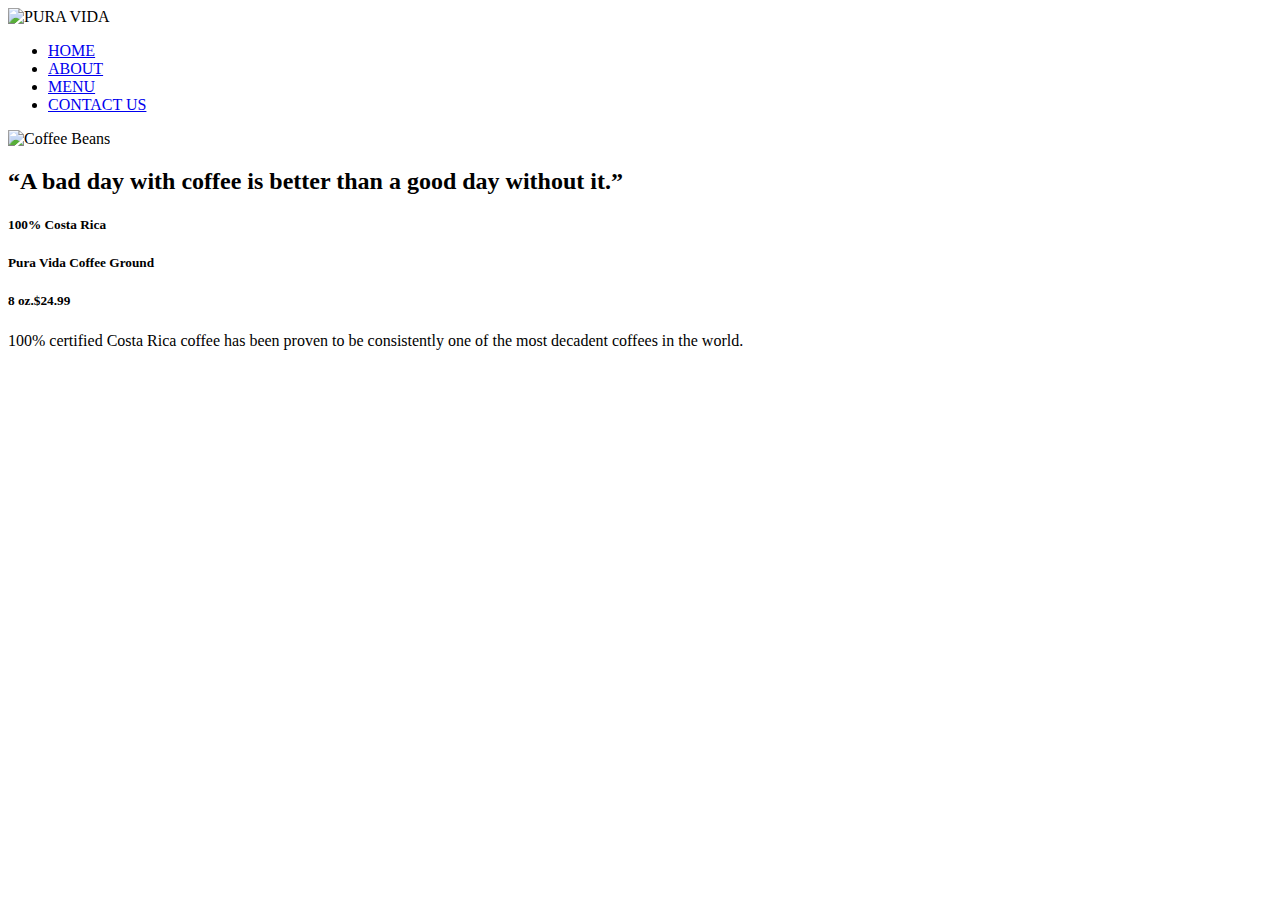
==== index.html @ feb2d576 "Images and Header" ====
<!DOCTYPE html>

<html lang="en">


  <head>

    <meta charset="utf-8">
    <title>Pura Vida Cafe</title>

    <link rel="stylesheet" href="main.css"/>

    <img src="puravidalogo-black.png" alt="PURA VIDA"/>

  </head>


  <body>
    <header>
      <nav>
        <ul>
          <li><a href="index.html">HOME</a></li>
          <li><a href="about.html">ABOUT</a></li>
          <li><a href="menu.html">MENU</a></li>
          <li><a href="contactus.html">CONTACT US</a></li>
        </ul>
      </nav>
    </header>

    <main>
      <section>
        <img src="coffeebeans.png" alt="Coffee Beans"/>
      </section>

      <h2>“A bad day with coffee is better than a good day without it.”</h2>

      <h5>100% Costa Rica</h5>
      <h5>Pura Vida Coffee Ground</h5>
      <h5>8 oz.$24.99</h5>

      <p>100% certified Costa Rica coffee has been proven to be consistently one of the most decadent coffees in the world.</p>

    </main>
  </body>
</html>
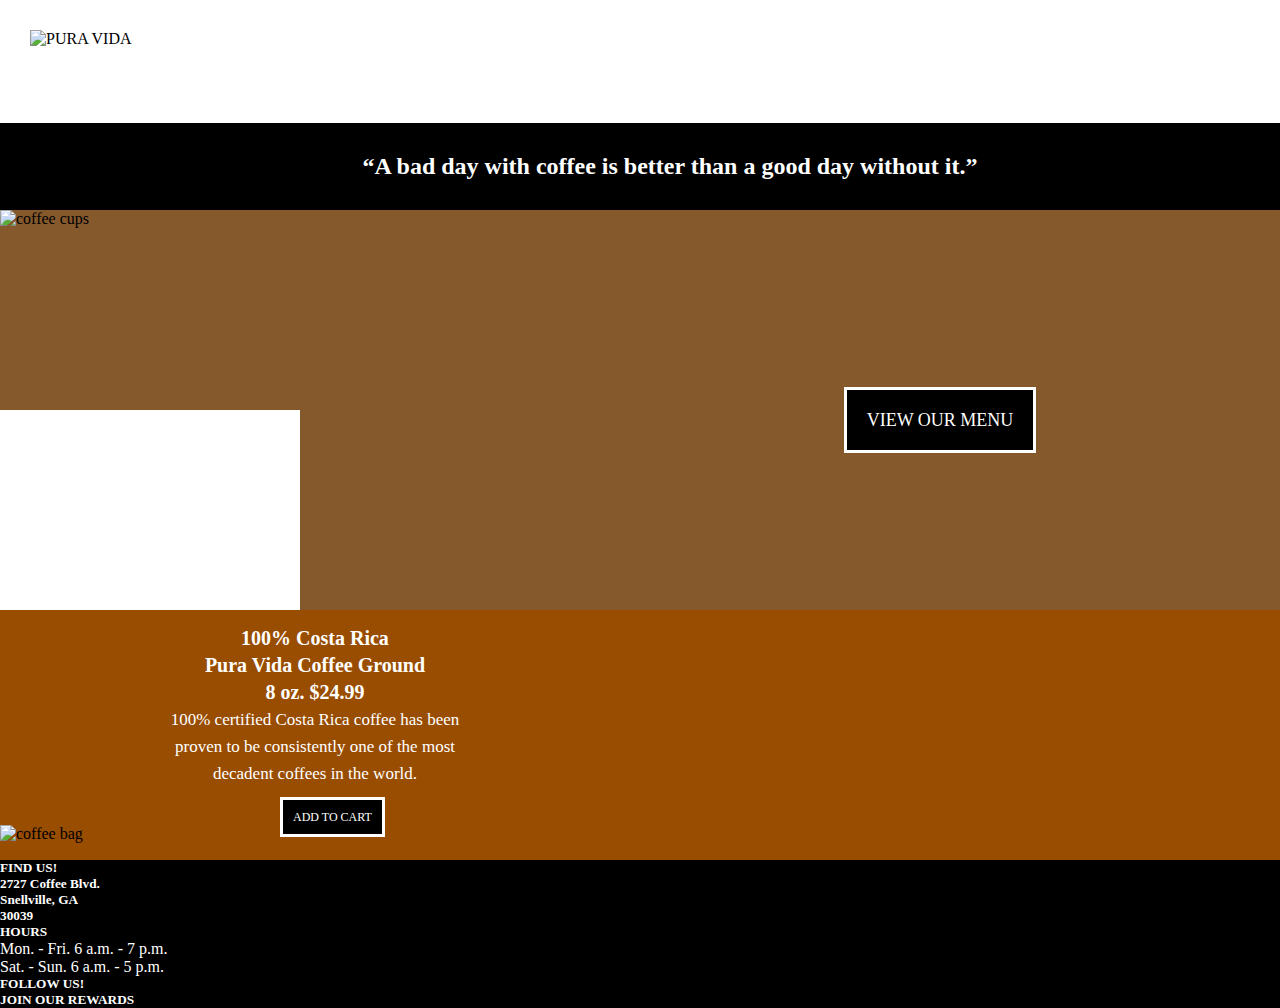
==== commit 702de2b1: "Header, body, images" ====
--- a/index.html
+++ b/index.html
@@ -1,8 +1,6 @@
 <!DOCTYPE html>
 
 <html lang="en">
-
-
   <head>
 
     <meta charset="utf-8">
@@ -10,35 +8,85 @@
 
     <link rel="stylesheet" href="main.css"/>
 
-    <img src="puravidalogo-black.png" alt="PURA VIDA"/>
-
   </head>
 
 
   <body>
     <header>
       <nav>
-        <ul>
-          <li><a href="index.html">HOME</a></li>
-          <li><a href="about.html">ABOUT</a></li>
-          <li><a href="menu.html">MENU</a></li>
-          <li><a href="contactus.html">CONTACT US</a></li>
-        </ul>
-      </nav>
+        <div class="logo">
+            <img src="images/puravidalogo-white.png" alt="PURA VIDA" width="150" height="50"/>
+        </div>
+        <div class="container">
+            <ul>
+              <li><a href="index.html">HOME</a></li>
+              <li><a href="about.html">ABOUT</a></li>
+              <li><a href="menu.html">MENU</a></li>
+              <li><a href="contactus.html">CONTACT US</a></li>
+            </ul>
+        </div>
     </header>
 
     <main>
-      <section>
-        <img src="coffeebeans.png" alt="Coffee Beans"/>
-      </section>
 
-      <h2>“A bad day with coffee is better than a good day without it.”</h2>
+      <div class="quote">
+        <h2>“A bad day with coffee is better than a good day without it.”</h2>
+      </div>
 
-      <h5>100% Costa Rica</h5>
-      <h5>Pura Vida Coffee Ground</h5>
-      <h5>8 oz.$24.99</h5>
+      <div class="split left">
+        <div class="centered">
+          <img src="images/home-coffeecups.jpg" alt="coffee cups" width="600" height="400" >
+        </div>
+      </div>
 
-      <p>100% certified Costa Rica coffee has been proven to be consistently one of the most decadent coffees in the world.</p>
+      <div class="split right">
+        <div class="centered">
+          <a class="button" href="menu.html">VIEW OUR MENU</a>
+        </div>
+      </div>
+
+
+      <div class="shop-now">
+        <div class="word-container">
+          <div class="h-tag">
+            <h4>100% Costa Rica</h4>
+            <h4>Pura Vida Coffee Ground</h4>
+            <h4>8 oz. $24.99</h4>
+          </div>
+
+          <div class="coffee-desc">
+            <p>100% certified Costa Rica coffee has been proven to be consistently one of the most decadent coffees in the world.</p>
+          </div>
+        </div>
+
+          <div class="add-to-cart">
+            <a class="button-2" href="#">ADD TO CART</a>
+          </div>
+
+          <div class"coffee-image">
+            <img src="images/11147.png" alt="coffee bag" width="350" height="250" >
+          </div>
+      </div>
+
+      <div class="footer address">
+        <h5>FIND US!<h5>
+        <p>2727 Coffee Blvd.</p>
+        <p>Snellville, GA</p>
+        <p>30039</p>
+      </div>
+
+      <div class="footer hours">
+        <h5>HOURS</h5>
+        <p>Mon. - Fri. 6 a.m. - 7 p.m.</p>
+        <p>Sat. - Sun. 6 a.m. - 5 p.m.</p>
+
+      <div class="footer ss-icons">
+        <h5>FOLLOW US!</h5>
+      </div>
+
+      <div class="footer rewards">
+        <h5>JOIN OUR REWARDS</h5>
+      </div>
 
     </main>
   </body>
--- a/main.css
+++ b/main.css
@@ -0,0 +1,154 @@
+* {
+  margin: 0;
+  padding: 0;
+  border: 0;
+}
+
+.container {
+  text-align: center;
+}
+
+header {
+  width: 100%;
+  overflow: hidden;
+}
+
+header nav ul li {
+  display: inline-block;
+}
+
+header nav {
+  margin: 20px;
+  padding: 10px;
+}
+
+header nav a {
+  color: white;
+  font-size: 20px;
+  text-decoration: none;
+  margin: 50px;
+}
+
+header nav a:hover {
+  color: rgb(204, 102, 0);
+}
+
+.logo {
+  float: left;
+}
+
+body {
+  background-image:url('images/coffeebeans.jpg');
+  background-position: center;
+  background-repeat: no-repeat;
+  background-size: cover;
+}
+
+.quote {
+  width: 100%;
+  background-color: black;
+  margin-top: 40px;
+  padding: 30px;
+  color: white;
+  text-align: center;
+}
+
+.split {
+  background-color: rgb(134, 89, 45);
+  height:200px;
+  width: 100%;
+}
+
+.right {
+  display: flex;
+  justify-content: center;
+  border: none;
+  outline: 0;
+  margin-left: 300px;
+  text-align: center;
+}
+
+.button {
+  background-color: black;
+  color: white;
+  font-size: 18px;
+  text-decoration: none;
+  padding: 20px;
+  border: solid 3px white;
+}
+
+.button:hover {
+  color: rgb(153, 77, 0);
+}
+
+
+
+
+
+
+
+.shop-now {
+  background-color: rgb(153, 77, 0);
+  width: 100%;
+  height: 250px;
+}
+
+.word-container {
+  width: 25%;
+  margin-left: 155px;
+}
+
+.h-tag {
+  font-size: 20px;
+  color: white;
+  text-align: center;
+  padding-top: 15px;
+  line-height: 27px;
+}
+
+.coffee-desc {
+  font-size: 17px;
+  color: white;
+  text-align: center;
+  padding-top: 15px;
+  line-height: 27px;
+  margin-top: -15px;
+}
+
+.button-2 {
+  background-color: black;
+  color: white;
+  font-size: 12px;
+  text-decoration: none;
+  padding: 10px;
+  border: solid 3px white;
+}
+
+.button-2:hover {
+  color: rgb(153, 77, 0);
+}
+
+.add-to-cart {
+  margin-top: 20px;
+  margin-left: 280px;
+}
+
+.coffee-image {
+  margin-left: 500px;
+}
+
+
+
+
+
+
+
+
+
+.footer {
+  left: 0;
+  bottom: 0;
+  width: 100%;
+  color: white;
+  background-color: black;
+}
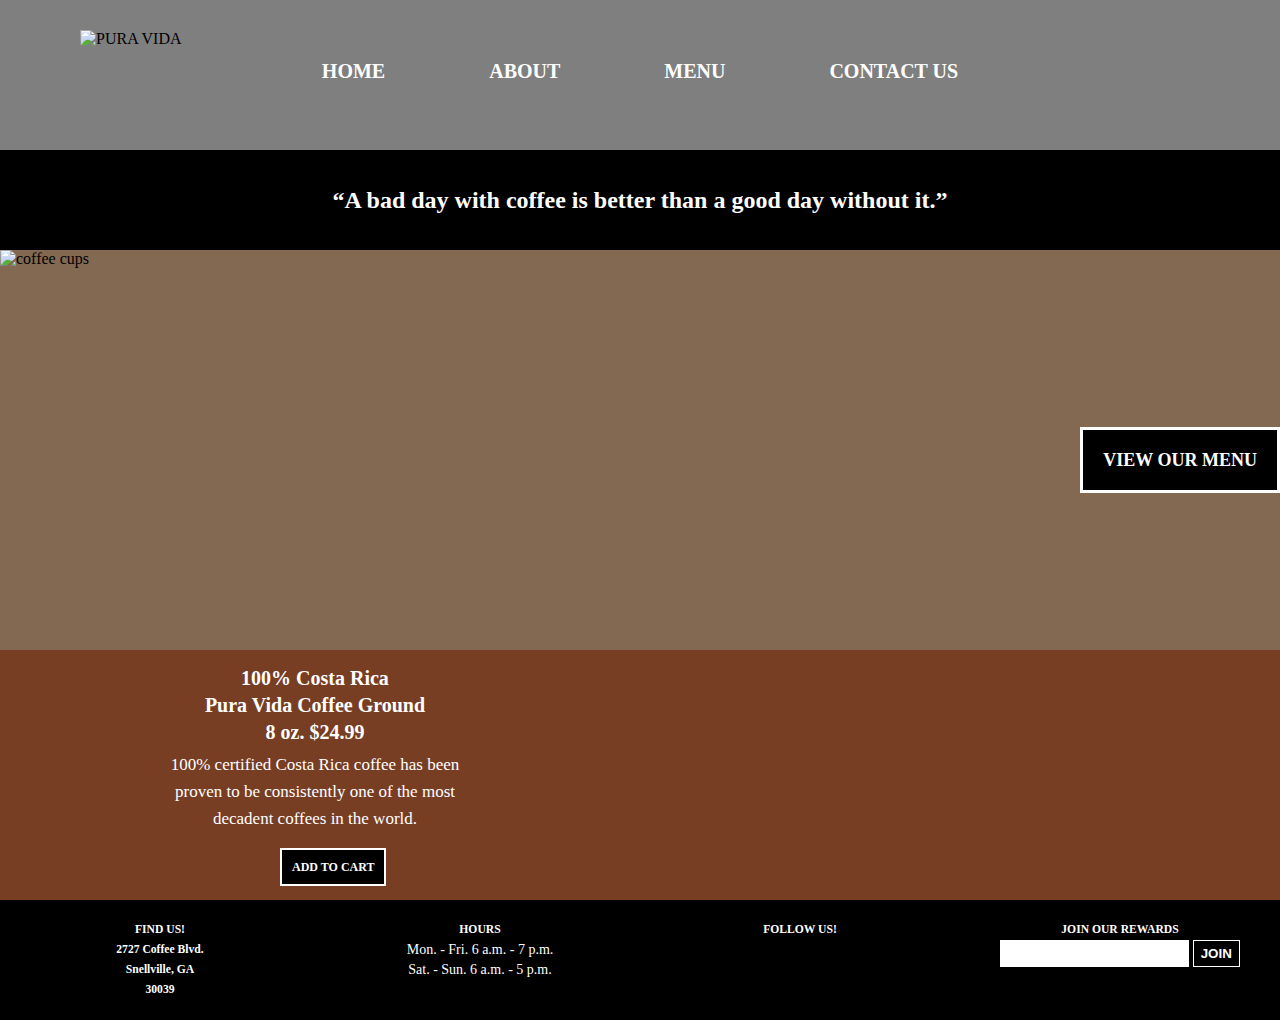
==== commit 45992789: "Home Page" ====
--- a/index.html
+++ b/index.html
@@ -6,26 +6,31 @@
     <meta charset="utf-8">
     <title>Pura Vida Cafe</title>
 
+    <link rel="stylesheet" href="https://pro.fontawesome.com/releases/v5.10.0/css/all.css" integrity="sha384-AYmEC3Yw5cVb3ZcuHtOA93w35dYTsvhLPVnYs9eStHfGJvOvKxVfELGroGkvsg+p" crossorigin="anonymous"/>
+
     <link rel="stylesheet" href="main.css"/>
 
   </head>
 
 
   <body>
-    <header>
-      <nav>
-        <div class="logo">
-            <img src="images/puravidalogo-white.png" alt="PURA VIDA" width="150" height="50"/>
-        </div>
-        <div class="container">
+    <section id=bck-image>
+      <header>
+        <nav>
+          <div class="logo">
+            <img src="images/puravidalogo-white.png" alt="PURA VIDA" width="200" height="90"/>
+          </div>
+          <div class="container">
             <ul>
               <li><a href="index.html">HOME</a></li>
               <li><a href="about.html">ABOUT</a></li>
               <li><a href="menu.html">MENU</a></li>
               <li><a href="contactus.html">CONTACT US</a></li>
             </ul>
-        </div>
-    </header>
+          </div>
+        </nav>
+      </header>
+    </section>
 
     <main>
 
@@ -62,32 +67,36 @@
           <div class="add-to-cart">
             <a class="button-2" href="#">ADD TO CART</a>
           </div>
+      </div>
+      </main>
 
-          <div class"coffee-image">
-            <img src="images/11147.png" alt="coffee bag" width="350" height="250" >
-          </div>
-      </div>
+      <section id="footer-container">
+        <div class="footer address">
+          <h5>FIND US!<h5>
+          <p>2727 Coffee Blvd.</p>
+          <p>Snellville, GA</p>
+          <p>30039</p>
+        </div>
 
-      <div class="footer address">
-        <h5>FIND US!<h5>
-        <p>2727 Coffee Blvd.</p>
-        <p>Snellville, GA</p>
-        <p>30039</p>
-      </div>
+        <div class="footer hours">
+          <h5>HOURS</h5>
+          <p>Mon. - Fri. 6 a.m. - 7 p.m.</p>
+          <p>Sat. - Sun. 6 a.m. - 5 p.m.</p>
+        </div>
 
-      <div class="footer hours">
-        <h5>HOURS</h5>
-        <p>Mon. - Fri. 6 a.m. - 7 p.m.</p>
-        <p>Sat. - Sun. 6 a.m. - 5 p.m.</p>
+        <div class="footer ss-icons">
+          <h5>FOLLOW US!</h5>
+          <i class="fab fa-twitter fa-2x"></i>
+          <i class="fab fa-instagram fa-2x"></i>
+          <i class="fab fa-facebook-f fa-2x"></i>
+        </div>
 
-      <div class="footer ss-icons">
-        <h5>FOLLOW US!</h5>
-      </div>
 
-      <div class="footer rewards">
-        <h5>JOIN OUR REWARDS</h5>
-      </div>
-
-    </main>
+        <div class="footer rewards">
+          <h5>JOIN OUR REWARDS</h5>
+          <input class="email-input" type="email" id="email"/>
+          <input class="submit-join" type="submit" value="JOIN"/>
+        </div>
+      </section>
   </body>
 </html>
--- a/main.css
+++ b/main.css
@@ -4,13 +4,20 @@
   border: 0;
 }
 
-.container {
-  text-align: center;
+#bck-image {
+  background-image:url('images/coffeebeans.jpg');
+  background-position: center;
+  background-repeat: no-repeat;
+  background-size: cover;
+  width: 100%;
+  margin: 0;
+  height: 150px;
 }
 
 header {
   width: 100%;
   overflow: hidden;
+  background: rgb(0, 0, 0, 0.5)
 }
 
 header nav ul li {
@@ -27,46 +34,58 @@
   font-size: 20px;
   text-decoration: none;
   margin: 50px;
+  font-weight: bold;
 }
 
 header nav a:hover {
-  color: rgb(204, 102, 0);
+  color: rgb(119, 62, 36);
 }
 
 .logo {
   float: left;
+  padding-left: 50px;
 }
 
-body {
-  background-image:url('images/coffeebeans.jpg');
-  background-position: center;
-  background-repeat: no-repeat;
-  background-size: cover;
+.container {
+  text-align: center;
+  padding-top: 30px;
+  height: 60px;
 }
+
+
+
+
+
+
 
 .quote {
   width: 100%;
   background-color: black;
-  margin-top: 40px;
-  padding: 30px;
+  height: 100px;
   color: white;
   text-align: center;
+  display: flex;
+  justify-content: center;
+  align-items: center;
 }
 
+
+
+
 .split {
-  background-color: rgb(134, 89, 45);
+  background-color: rgb(131, 105, 82);
   height:200px;
   width: 100%;
 }
 
 .right {
+  text-align: center;
   display: flex;
-  justify-content: center;
-  border: none;
-  outline: 0;
-  margin-left: 300px;
-  text-align: center;
+  justify-content: flex-end;
+  right: -20px;
 }
+
+
 
 .button {
   background-color: black;
@@ -75,10 +94,11 @@
   text-decoration: none;
   padding: 20px;
   border: solid 3px white;
+  font-weight: bold;
 }
 
 .button:hover {
-  color: rgb(153, 77, 0);
+  color: rgb(119, 62, 36);
 }
 
 
@@ -88,9 +108,13 @@
 
 
 .shop-now {
-  background-color: rgb(153, 77, 0);
+  background-color: rgb(119, 62, 36);
   width: 100%;
   height: 250px;
+  background-image:url('images/11147.png');
+  background-size: 25%;
+  background-repeat: no-repeat;
+  background-position: 77% 22%;
 }
 
 .word-container {
@@ -112,7 +136,7 @@
   text-align: center;
   padding-top: 15px;
   line-height: 27px;
-  margin-top: -15px;
+  margin-top: -10px;
 }
 
 .button-2 {
@@ -121,34 +145,52 @@
   font-size: 12px;
   text-decoration: none;
   padding: 10px;
-  border: solid 3px white;
+  border: solid 2px white;
+  text-align: center;
+  font-weight: bold;
 }
 
 .button-2:hover {
-  color: rgb(153, 77, 0);
+  color: rgb(119, 62, 36);
 }
 
 .add-to-cart {
-  margin-top: 20px;
+  margin-top: 25px;
   margin-left: 280px;
-}
-
-.coffee-image {
-  margin-left: 500px;
 }
 
 
 
 
 
+#footer-container {
+  color: white;
+  text-align: center;
+  width: 100%;
+  line-height: 20px;
+  font-size: 14px;
+}
+.footer {
+  float: left;
+  width: 25%;
+  background-color: black;
+  height: 100px;
+  padding-top: 20px;
+}
 
+.fab {
+  padding: 8px;
+}
 
+.submit-join {
+  padding: 5px 7px;
+  color: white;
+  background: black;
+  border:  solid 1.5px white;
+  font-weight: bold;
+  margin: auto;
+}
 
-
-.footer {
-  left: 0;
-  bottom: 0;
-  width: 100%;
-  color: white;
-  background-color: black;
+input {
+  padding: 6px;
 }
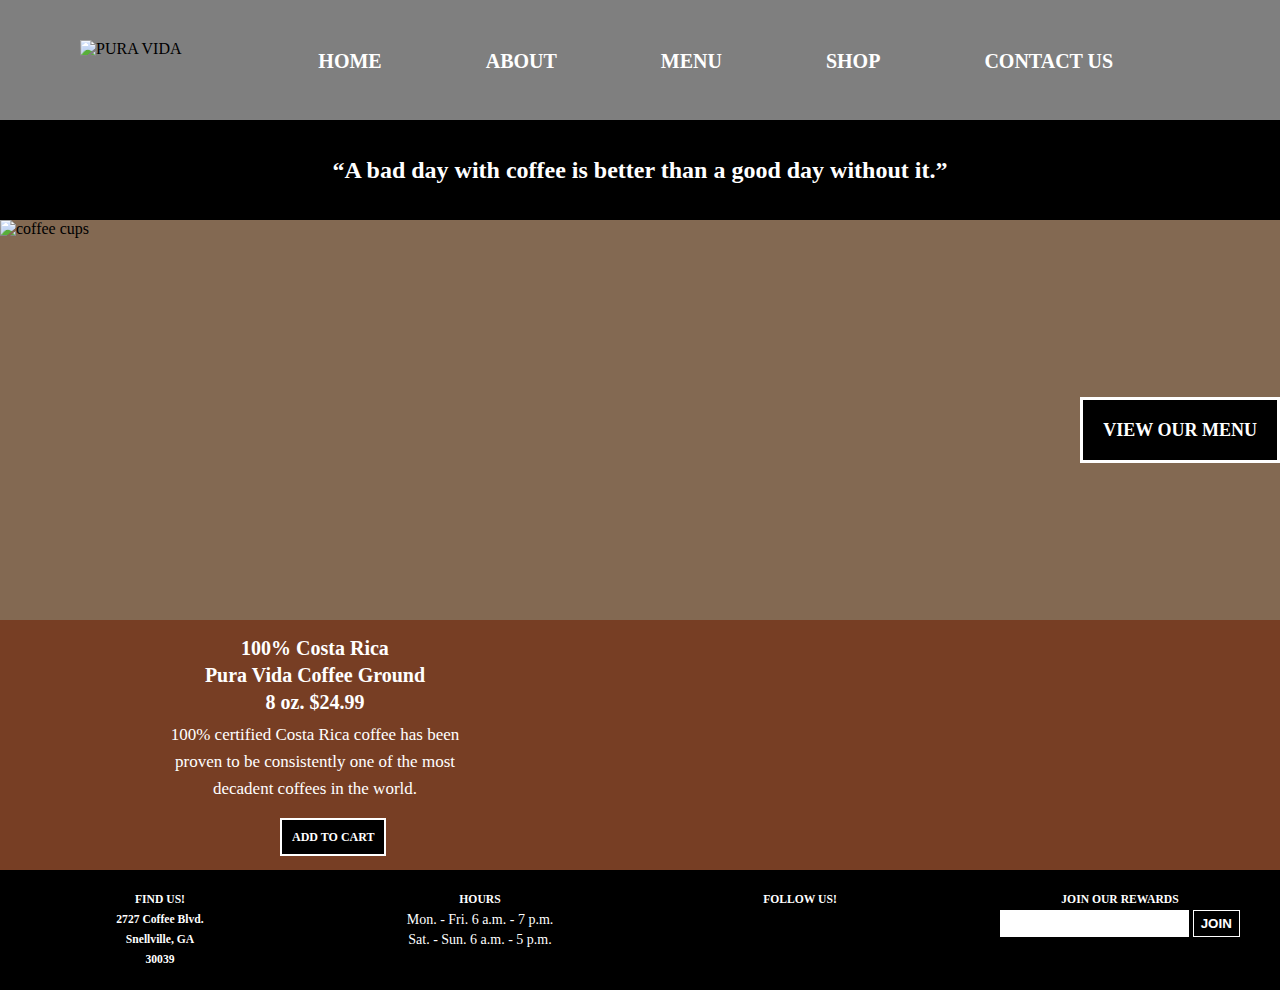
==== commit 48c3712f: "About Page/Menu Page" ====
--- a/index.html
+++ b/index.html
@@ -18,13 +18,14 @@
       <header>
         <nav>
           <div class="logo">
-            <img src="images/puravidalogo-white.png" alt="PURA VIDA" width="200" height="90"/>
+            <img src="images/puravidalogo-white.png" alt="PURA VIDA" width="150" height="50"/>
           </div>
           <div class="container">
             <ul>
               <li><a href="index.html">HOME</a></li>
               <li><a href="about.html">ABOUT</a></li>
               <li><a href="menu.html">MENU</a></li>
+              <li><a href="shop.html">SHOP</a></li>
               <li><a href="contactus.html">CONTACT US</a></li>
             </ul>
           </div>
--- a/main.css
+++ b/main.css
@@ -11,13 +11,13 @@
   background-size: cover;
   width: 100%;
   margin: 0;
-  height: 150px;
+  height: 120px;
 }
 
 header {
   width: 100%;
   overflow: hidden;
-  background: rgb(0, 0, 0, 0.5)
+  background: rgb(0, 0, 0, 0.5);
 }
 
 header nav ul li {
@@ -44,11 +44,12 @@
 .logo {
   float: left;
   padding-left: 50px;
+  padding-top: 10px;
 }
 
 .container {
   text-align: center;
-  padding-top: 30px;
+  padding-top: 20px;
   height: 60px;
 }
 
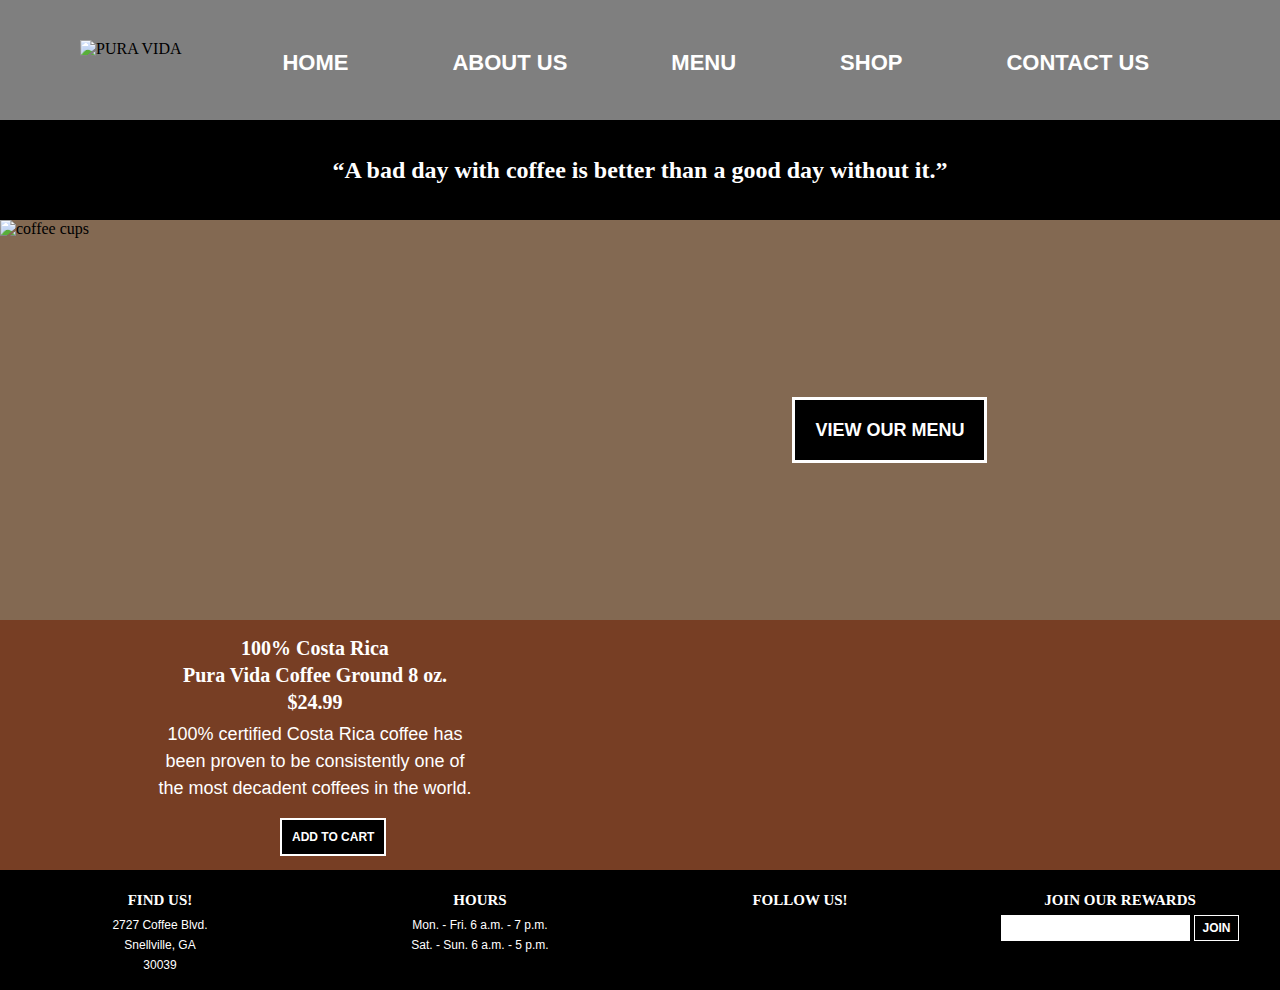
==== commit 8ae0d5c9: "Final Revisions" ====
--- a/index.html
+++ b/index.html
@@ -23,7 +23,7 @@
           <div class="container">
             <ul>
               <li><a href="index.html">HOME</a></li>
-              <li><a href="about.html">ABOUT</a></li>
+              <li><a href="about.html">ABOUT US</a></li>
               <li><a href="menu.html">MENU</a></li>
               <li><a href="shop.html">SHOP</a></li>
               <li><a href="contactus.html">CONTACT US</a></li>
@@ -35,9 +35,13 @@
 
     <main>
 
+      <!-- Quote Section -->
+
       <div class="quote">
         <h2>“A bad day with coffee is better than a good day without it.”</h2>
       </div>
+
+      <!-- Content Section -->
 
       <div class="split left">
         <div class="centered">
@@ -56,8 +60,8 @@
         <div class="word-container">
           <div class="h-tag">
             <h4>100% Costa Rica</h4>
-            <h4>Pura Vida Coffee Ground</h4>
-            <h4>8 oz. $24.99</h4>
+            <h4>Pura Vida Coffee Ground 8 oz.</h4>
+            <h4>$24.99</h4>
           </div>
 
           <div class="coffee-desc">
@@ -71,9 +75,11 @@
       </div>
       </main>
 
+      <!-- Footer Section -->
+
       <section id="footer-container">
         <div class="footer address">
-          <h5>FIND US!<h5>
+          <h5>FIND US!</h5>
           <p>2727 Coffee Blvd.</p>
           <p>Snellville, GA</p>
           <p>30039</p>
@@ -87,9 +93,9 @@
 
         <div class="footer ss-icons">
           <h5>FOLLOW US!</h5>
-          <i class="fab fa-twitter fa-2x"></i>
-          <i class="fab fa-instagram fa-2x"></i>
-          <i class="fab fa-facebook-f fa-2x"></i>
+          <i class="fab fa-twitter fa-1x"></i>
+          <i class="fab fa-instagram fa-1x"></i>
+          <i class="fab fa-facebook-f fa-1x"></i>
         </div>
 
 
--- a/main.css
+++ b/main.css
@@ -1,3 +1,5 @@
+/* Header*/
+
 * {
   margin: 0;
   padding: 0;
@@ -31,10 +33,11 @@
 
 header nav a {
   color: white;
-  font-size: 20px;
+  font-size: 22px;
   text-decoration: none;
   margin: 50px;
   font-weight: bold;
+  font-family: 'avenir next condensed', sans-serif;
 }
 
 header nav a:hover {
@@ -53,11 +56,7 @@
   height: 60px;
 }
 
-
-
-
-
-
+/* Quote */
 
 .quote {
   width: 100%;
@@ -68,10 +67,10 @@
   display: flex;
   justify-content: center;
   align-items: center;
-}
-
-
-
+  font-family: 'didot', serif;
+}
+
+/* Coffee & Menu Section*/
 
 .split {
   background-color: rgb(131, 105, 82);
@@ -83,10 +82,7 @@
   text-align: center;
   display: flex;
   justify-content: flex-end;
-  right: -20px;
-}
-
-
+}
 
 .button {
   background-color: black;
@@ -96,17 +92,15 @@
   padding: 20px;
   border: solid 3px white;
   font-weight: bold;
+  font-family: 'avenir', sans-serif;
+  margin-left: -300%;
 }
 
 .button:hover {
   color: rgb(119, 62, 36);
 }
 
-
-
-
-
-
+/* Shop Section*/
 
 .shop-now {
   background-color: rgb(119, 62, 36);
@@ -129,15 +123,17 @@
   text-align: center;
   padding-top: 15px;
   line-height: 27px;
+  font-family: 'didot', serif;
 }
 
 .coffee-desc {
-  font-size: 17px;
+  font-size: 18px;
   color: white;
   text-align: center;
   padding-top: 15px;
   line-height: 27px;
   margin-top: -10px;
+  font-family: 'avenir', sans-serif;
 }
 
 .button-2 {
@@ -149,6 +145,7 @@
   border: solid 2px white;
   text-align: center;
   font-weight: bold;
+  font-family: 'avenir', sans-serif;
 }
 
 .button-2:hover {
@@ -160,16 +157,14 @@
   margin-left: 280px;
 }
 
-
-
-
+/* Footer*/
 
 #footer-container {
   color: white;
   text-align: center;
   width: 100%;
   line-height: 20px;
-  font-size: 14px;
+  background-color: black;
 }
 .footer {
   float: left;
@@ -179,19 +174,39 @@
   padding-top: 20px;
 }
 
+.footer p {
+  font-family: 'avenir', sans-serif;
+  font-size: 12px;
+}
+
+h5{
+  padding-bottom: 5px;
+  font-size: 15px;
+  font-family: 'didot', serif;
+}
+
 .fab {
-  padding: 8px;
+  padding: 6px 8px;
 }
 
 .submit-join {
   padding: 5px 7px;
   color: white;
   background: black;
-  border:  solid 1.5px white;
+  border: solid 1px white;
   font-weight: bold;
   margin: auto;
-}
-
+  font-family: 'avenir', sans-serif;
+  font-size: 12px;
+}
+
+.submit-join:hover {
+  color: rgb(119, 62, 36);
+}
+
+.email-input {
+  padding-top: 5px;
+}
 input {
   padding: 6px;
 }
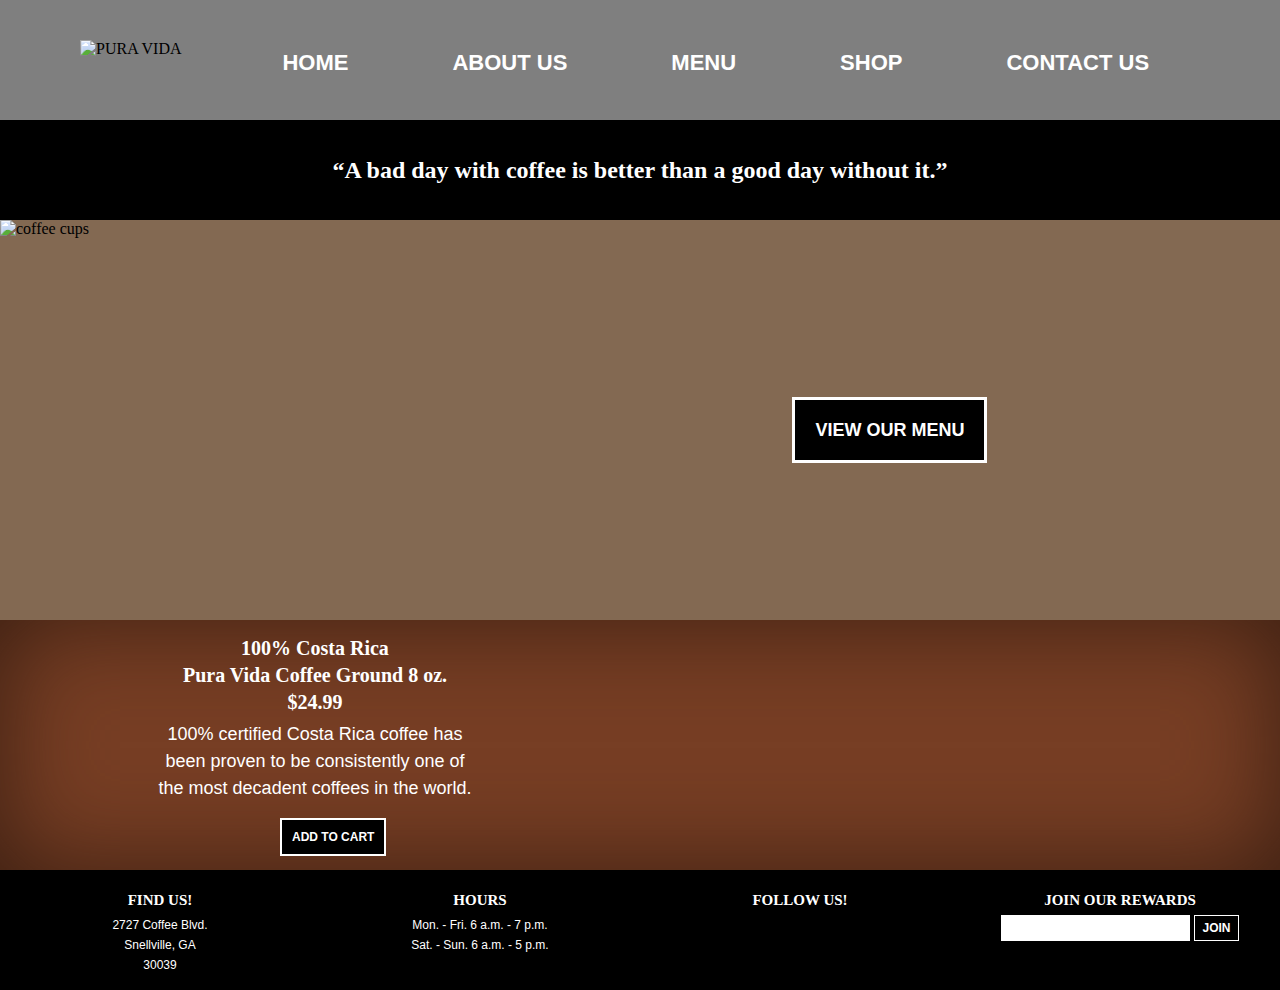
==== commit d1017d7c: "Favicon" ====
--- a/index.html
+++ b/index.html
@@ -7,6 +7,9 @@
     <title>Pura Vida Cafe</title>
 
     <link rel="stylesheet" href="https://pro.fontawesome.com/releases/v5.10.0/css/all.css" integrity="sha384-AYmEC3Yw5cVb3ZcuHtOA93w35dYTsvhLPVnYs9eStHfGJvOvKxVfELGroGkvsg+p" crossorigin="anonymous"/>
+
+    <link rel="icon" type="image/ico" href="images/puravidalogofavicon-white.ico"/>
+    <link rel="icon" type="image/png" href="images/puravidalogofavicon-white.png"/>
 
     <link rel="stylesheet" href="main.css"/>
 
--- a/main.css
+++ b/main.css
@@ -110,6 +110,7 @@
   background-size: 25%;
   background-repeat: no-repeat;
   background-position: 77% 22%;
+  box-shadow: inset 0 0 100px #3b1f12;
 }
 
 .word-container {
